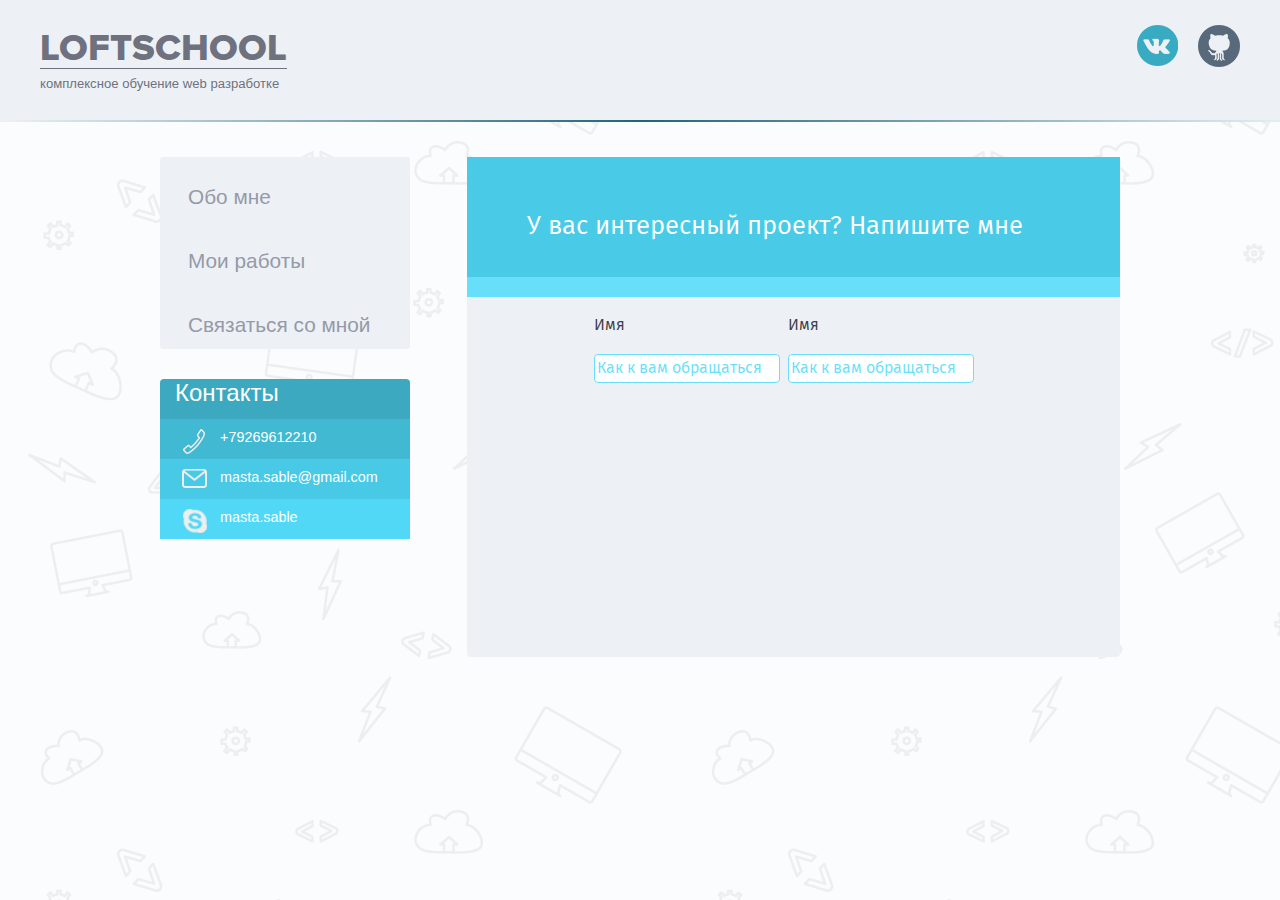
==== feedback.html @ 98a7a345 "поправлены стили" ====
<!DOCTYPE html>
<html>
<head lang="en">
    <meta charset="UTF-8">
    <meta http-equiv="X-UA-COMPATIBLE" content="IE=edge">
    <meta name="viewport" content="with=device-width, initial-scale=1.0"/>

    <!--[if lte IE 8]>
    <script>
        document.createElement("nav");
        document.createElement("header");
        document.createElement("footer");
        document.createElement("section");
        document.createElement("aside");
        document.createElement("article");
    </script>
    <![endif]-->

    <title></title>
    <!-- <link rel="stylesheet" href="css/normalize.css"/> -->
    <link rel="stylesheet" href="css/main.css"/>
</head>
<body>
    <div class="container">
        <header>
            <div class="header-wrap clear">
                <div class="logo">
                    <div id="logo"><h1>LOFTSCHOOL</h1></div>
                    <div id="logo-footer">Комплексное обучение web разработке</div>
                </div>
                <div class="picts">
                    <a href="vk.com"><img id="vk" src="img/vk.png" alt="vk" title="vk"></a>
                    <a href="github.io"><img id="github" src="img/gihtub.png" alt="github" title="github"></a>
                </div>
            </div>
        </header>
        <div class="gradient-line"></div>
        <div class="content clear">
            <nav>
                <div class="main-nav">
                    <ul>
                        <li><a href="index.html" id="info">Обо мне</a></li>
                        <li><a href="projects.html" id="my-projects">Мои работы</a></li>
                        <li><a href="/" id="contact-me">Связаться со мной</a></li>
                    </ul>
                </div>
                <div class="clear"></div>
                <div class="contacts">
                    <ul>
                        <li><span id="contacts">Контакты</span></li>
                        <li><a href="#" id="phone">+79269612210</a></li>
                        <li><a href="#" id="mail">masta.sable@gmail.com</a></li>
                        <li><a href="#" id="skype">masta.sable</a></li>
                    </ul>
                </div>
            </nav>
            <section>
                <article class="feedback fullscreen">
                    <div class="header">
                        <div class="title">У вас интересный проект? Напишите мне</div>
                        <div class="underline"></div>
                    </div>
                    <div class="forms">
                        <div class="row50">
                            <form name="Name">
                                <p>Имя</p>
                                <input type="text" name="Name" placeholder="Как к вам обращаться"/>
                            </form>
                        </div>
                        <div class="row50"><form name="Name">
                            <p>Имя</p>
                            <input type="text" name="Name" placeholder="Как к вам обращаться"/>
                        </form></div>
                        <div class="row100"></div>
                        <div class="row50"></div>
                        <div class="row50"></div>
                        <div class="row50"></div>
                        <div class="row50"></div>
                    </div>
                </article>
            </section>
        </div>
    </div>



    <script src="js/jquery-1.11.2.js"></script>
</body>
</html>
---- css/main.css ----
@import "normalize.css";
@import "fonts/fira.css";
/*
	Fira Sans, 100, 100 italic, 200, 200 italic, 300, 300 italic, 400, 400 italic, 500, 500 italic, 600, 600 italic, 700, 700 italic
*/
@import "fonts/Proxima-Nova/proxima.css";


html, body {
    height: 100%;
    width: 100%;
}

body{
    background: url("../img/background.png") repeat;
    font-size: 100%;
}

h1, h2, h3, h4{
    margin: 0;
}

h1{
    font-size: 2.35em;
}

h2{

    font-weight: normal;
    font-size: 1.65em;
}

header {
    color: #6f727e;
    margin: auto;
    height: 95px;
    background-color: #edf1f5;
    padding-top: 25px;
}

ul{
    list-style: none;
}

img{
    max-width: 100%;
}

.clear:after{
    content: "&nbsp;";
    display: block;
    clear: both;
    visibility: hidden;
    height: 0;
    line-height: 0;
}

.container{
    width: 100%;
    min-height: 100%;
    height: auto!important;
    height: 100%;
}

/* header */

.header-wrap{
    max-width: 1200px;
    height: auto;
    margin: auto;
}

header .logo{
    position: relative;
    float: left;
}

#logo{
    padding-top: 5px;
    font-family: "proxima_extrabold", sans-serif;
    text-transform: uppercase;
    border-bottom: 1px solid #6f727e;
}

header .picts{
    float: right!important;
}

header .picts a{
    float: left;
    margin-left: 20px;
}

.gradient-line{
    height: 2px;
    background: #edf1f5; /* Old browsers */
    background: -moz-linear-gradient(left,  #edf1f5 0%, #1e667a 50%, #e5edf1 100%); /* FF3.6+ */
    background: -webkit-gradient(linear, left top, right top, color-stop(0%,#edf1f5), color-stop(50%,#1e667a), color-stop(100%,#e5edf1)); /* Chrome,Safari4+ */
    background: -webkit-linear-gradient(left,  #edf1f5 0%,#1e667a 50%,#e5edf1 100%); /* Chrome10+,Safari5.1+ */
    background: -o-linear-gradient(left,  #edf1f5 0%,#1e667a 50%,#e5edf1 100%); /* Opera 11.10+ */
    background: -ms-linear-gradient(left,  #edf1f5 0%,#1e667a 50%,#e5edf1 100%); /* IE10+ */
    background: linear-gradient(to right,  #edf1f5 0%,#1e667a 50%,#e5edf1 100%); /* W3C */
    filter: progid:DXImageTransform.Microsoft.gradient( startColorstr='#edf1f5', endColorstr='#e5edf1',GradientType=1 ); /* IE6-9 */
}

#logo-footer{
    font-size: 0.82em;
    padding-top: 7px;
    text-transform: lowercase;
}

/* content */

.content{
    max-width: 960px;
    margin: auto;
    margin-top: 35px;
    box-sizing: border-box;
}

/* navigation */

nav{
    width: 26%;
    float: left;
    overflow: hidden;
}

nav .main-nav{
    border-radius: 4px;
    background-color: #EFF3F7;
    overflow: hidden;
    margin-bottom: 30px;
}

nav .main-nav ul{
    margin: 0;
    padding: 0;
}

nav .main-nav ul li{
    float: left;
    width: 100%;
    background-color: #edf1f5;
}

nav .main-nav ul li a{
    padding: 28px 0 12px 28px;
    font-size: 1.3em;
    color: #959aa8;
    display: block;
    position: relative;
    text-decoration: none;
    background-color: #edf1f5;
}

nav .main-nav ul li a:active{
    color: white;
    background-color: #28a2bb;
}

nav .main-nav ul li a:after{
    content:'';
    display:block;
    position: absolute;
    right: 100%;
    transition: all .3s;
}

nav .main-nav ul li a:hover:after {
    bottom: 0%;
    left: 3%;
    right: 3%;
    border-bottom: 2px solid #3ba8c0;
}

nav .contacts{
    height: 160px;
    border-radius: 4px;
}

nav .contacts ul{
    margin: 0;
    padding: 0;
}

nav .contacts ul li {
    float: left;
    width: 100%;
    margin: auto;
    height: 40px;
}

nav .contacts ul li a{
    padding-top: 10px;
    padding-left: 60px;
    font-size: .9em;
    height: 100%;
    display: block;
    margin: auto;
    color: white;
    text-decoration: none;
    background-repeat: no-repeat;
    background-position: 10% 10px;
}

nav .contacts ul li a:hover{
    text-decoration: underline;
}

#contacts{
    height: 100%;
    display: block;
    color: white;
    text-decoration: none;
    background-color: #3da9c0;
    text-align: left;
    font-size: 1.5em;
    padding-left: 15px;
    border-radius: 4px 4px 0 0;
}

#phone{
    background-color: #41b9d2;
    background-image: url("../img/tel.png");
}

#mail{
    padding-right: 30px;
    background-color: #48c9e6;
    background-image: url("../img/post.png");
}

#skype{
    background-color: #51d8f6;
    background-image: url("../img/skype.png");
}

section{
    width: 68%;
    float: right;
    margin: auto;
    color: #3b3d4b;
    margin-bottom: 70px;
    border-radius: 4px;
}

article{
    font-family: fira_sansbook, sans-serif;
    position: relative;
    margin-bottom: 30px;
    background-color: #edf1f5;
}

.fullscreen{
    border-radius: 4px;
    min-height: 500px;
}

#container{
    width: 615px;
    margin: auto;
}

#container a{
    display: block;
    width: 100%;
    height: 100%;
    text-align: center;
}

.feedback .header{
    padding: 0;
    margin: 0;
    width: 100%;
    color: white;
    border: none;
}

.title{
    font-size: 1.6em;
    background-color: #49cbe8;
    max-width: 100%;
    padding-top: 50px;
    padding-left: 60px;
    padding-bottom: 30px;
}

.underline{
    height: 20px;
    width: 100%;
    background-color: #68dffa;
}

a .top{
    height: 80px;
}

#addproject{
    text-decoration: none;
    color: #28a2bb;
}

#addproject span{
    display: block;
}

.item{
    width: 180px;
    margin: 20px 10px;
    float: left;
    border: 2px solid #28a2bb;
    border-radius: 4px;
    height: 130px;
}

.last{
    border: 2px dashed #28a2bb;
    background-image: url("../img/addimj.png");
    background-repeat: no-repeat;
    background-position: center center;
}

.header{
    color: #28a2bb;
    display: inline-block;
    padding: 18px 25px 13px 30px;
    border-bottom: 2px solid #1E667A;
}



.portrait{
    float: left;
    width: 201px;
    min-height: 200px;
    margin-left: 23px;
    margin-top: 15px;
}

.info{
    float: left;
}

.info ul{
    margin: 0;
}

.info ul li{
    padding-top: 17px;
}

.info ul .skills{
    display: inline-block;
    float: right;
    padding-top: 15px;
}

.info ul .key-skill{
    display: inline-block;
    float: left;
}

.info ul .clear .skills span{
    text-align: center;
    min-width: 40px;
    color: whitesmoke;
    font-size: .7em;
    font-family: fira_sansbold, sans-serif;
    padding-left: 4px;
    padding-right: 4px;
    margin-left: 3px;
    margin-bottom: 10px;
    display: inline-block;
    border: 1px solid #308ca2;
    border-radius: 4px;
    background-color: #308ca2;
    background-image: -webkit-linear-gradient(top, #3da8bf 0%, #308ca2 50%,
    #1e667a 50%, #145c7a 100%);
    background-image: -moz-linear-gradient(top, #3da8bf 0%, #308ca2 50%,
    #1e667a 50%, #1e667a 100%);
    background-image: -o-linear-gradient(top, #3da8bf 0%, #308ca2 50%, #1e667a
    50%, #145c7a 100%);
    background-image: linear-gradient(top, #3da8bf 0%, #308ca2 50%, #1e667a
    50%, #145c7a 100%);

}

input{
    width: 100%;
    border: 1px solid #69dffa;
    border-radius: 4px;
    color: #69dffa;
}

::-webkit-input-placeholder {color:#69dffa;}
::-moz-placeholder          {color:#69dffa;}/* Firefox 19+ */
:-moz-placeholder           {color:#69dffa;}/* Firefox 18- */
:-ms-input-placeholder      {color:#69dffa;}

.forms{
    max-width: 400px!important;
    width: 400px;
    margin: auto;
}

.row50{
    margin: auto;
    margin-right: 10px;
    display: inline-block;
    width: 45%;
}

.row100{
    width: 100%;
}

.list{
    padding-left: 65px;
    margin-top: 20px;
}

.list li{
    margin-bottom: 37px;
}

li .left{
    min-width: 50px;
    display: inline-block;
    float: left;

}

li .right{
    clear: left;
    display: inline-block;
    margin-left: 40px;

}





/* footer */

footer{
    margin: -60px auto 0;
    height: 60px;
    clear: both;
    position: relative;
    overflow: hidden;
    width: 100%;
    display: inline-block;
}

footer .copyright{
    background-color: #edf1f5;
    height: 100%;
}

footer .copyright p{
    color: #6f727e;
    font-size: .9em;
    margin: 0;
    padding: 15px 0;
    text-align: center;
}







@media screen and (min-width: 1141px){
    header .logo{
        float: left;
    }

    header .picts{
        float: right;
    }

    footer .contacts{
        display: none;
    }

}

@media (min-width: 961px) and (max-width: 1140px) {

    footer .contacts{
        display: none;
    }
}

@media (min-width: 769px) and (max-width: 960px) {
    nav{
        display: none;
    }

    section{
        width: 92%;
        margin-left: 4%;
        margin-right: 4%;
    }

    footer .contacts{
        min-width: 100%;
        display: inline-block;
    }

    footer .contacts ul{
        margin: 0;
        padding: 0;
    }

    footer .contacts ul li {
        float: left;
        width: 33.3%;
        height: 33px;
    }

    footer .contacts ul li a{
        height: 100%;
        display: block;
        margin: auto;
        color: white;
        text-decoration: none;
        text-align: center;
        background-repeat: no-repeat;
        background-position: 10% 10px;
        padding-top: 13px;
        padding-bottom: 0;
        font-size: .9em;
    }

    footer .contacts ul li a:hover{
        text-decoration: underline;
    }

}

@media (min-width: 321px) and  (max-width: 768px) {
    nav{
        display: none;
    }

    section{
        width: 92%;
        margin-left: 4%;
        margin-right: 4%;
    }

    #container{
        width: 98%;
    }

    footer .contacts{
        display: block;
    }

    footer .contacts ul{
        margin: 0;
        padding: 0;
    }

    footer .contacts ul li {
        float: left;
        width: 100%;
        min-height: 46px;
    }

    footer .contacts ul li a{
        height: 100%;
        display: block;
        margin: auto;
        color: white;
        text-decoration: none;
        text-align: center;
        background-repeat: no-repeat;
        background-position: 10% 10px;
        padding-top: 13px;
        padding-bottom: 13px;
        font-size: .9em;
    }

    footer .contacts ul li a:hover{
        text-decoration: underline;
    }

}

@media (max-width: 320px){
    nav{
        display: none;
    }

    section{
        width: 100%;
    }

    footer .contacts{
        display: block;
    }

    footer .contacts ul{
        margin: 0;
        padding: 0;
    }

    footer .contacts ul li {
        float: left;
        width: 100%;
        min-height: 46px;
    }

    footer .contacts ul li a{
        height: 100%;
        display: block;
        margin: auto;
        color: white;
        text-decoration: none;
        text-align: center;
        background-repeat: no-repeat;
        background-position: 10% 10px;
        padding-top: 13px;
        padding-bottom: 13px;
        font-size: .9em;
    }

    footer .contacts ul li a:hover{
        text-decoration: underline;
    }
}
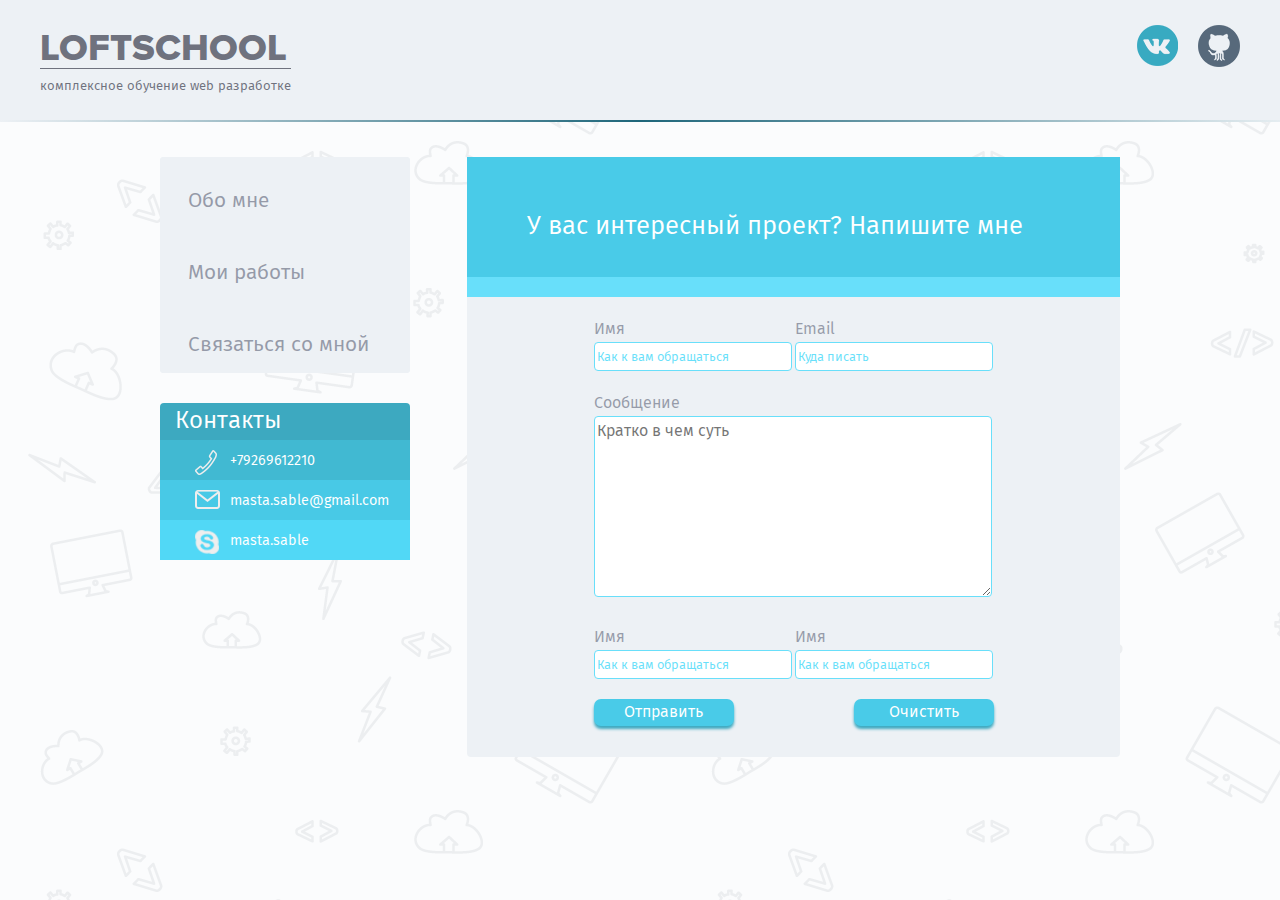
==== commit 01e6c3ec: "поправлены стили" ====
--- a/feedback.html
+++ b/feedback.html
@@ -41,7 +41,7 @@
                     <ul>
                         <li><a href="index.html" id="info">Обо мне</a></li>
                         <li><a href="projects.html" id="my-projects">Мои работы</a></li>
-                        <li><a href="/" id="contact-me">Связаться со мной</a></li>
+                        <li><a href="feedback.html" id="contact-me">Связаться со мной</a></li>
                     </ul>
                 </div>
                 <div class="clear"></div>
@@ -61,21 +61,26 @@
                         <div class="underline"></div>
                     </div>
                     <div class="forms">
-                        <div class="row50">
+                        <div class="row50 left">
                             <form name="Name">
                                 <p>Имя</p>
                                 <input type="text" name="Name" placeholder="Как к вам обращаться"/>
                             </form>
                         </div>
-                        <div class="row50"><form name="Name">
-                            <p>Имя</p>
-                            <input type="text" name="Name" placeholder="Как к вам обращаться"/>
+                        <div class="row50 right"><form name="Email">
+                            <p>Email</p>
+                            <input type="email" name="Email" placeholder="Куда писать"/>
                         </form></div>
-                        <div class="row100"></div>
-                        <div class="row50"></div>
-                        <div class="row50"></div>
-                        <div class="row50"></div>
-                        <div class="row50"></div>
+                        <div class="row100">
+                            <p>Сообщение</p>
+                            <textarea name="message" id="message" cols="45" rows="7" placeholder="Кратко в чем суть"></textarea>
+                        </div>
+                        <div class="row50"><p>Имя</p>
+                            <input type="text" name="Name" placeholder="Как к вам обращаться"/></div>
+                        <div class="row50"><p>Имя</p>
+                            <input type="text" name="Name" placeholder="Как к вам обращаться"/></div>
+                        <div class="btnleft"><button id="submit">Отправить</button></div>
+                        <div class="btnright"><button id="reset">Очистить</button></div>
                     </div>
                 </article>
             </section>
--- a/css/main.css
+++ b/css/main.css
@@ -19,6 +19,8 @@
 h1, h2, h3, h4{
     margin: 0;
 }
+
+p{padding: 0; margin: 0;}
 
 h1{
     font-size: 2.35em;
@@ -60,6 +62,7 @@
     min-height: 100%;
     height: auto!important;
     height: 100%;
+    font-family: fira_sansbook, sans-serif;
 }
 
 /* header */
@@ -187,21 +190,21 @@
 nav .contacts ul li {
     float: left;
     width: 100%;
-    margin: auto;
-    height: 40px;
 }
 
 nav .contacts ul li a{
     padding-top: 10px;
-    padding-left: 60px;
+    padding-left: 70px;
     font-size: .9em;
-    height: 100%;
+    width: 100%;
+    height: 30px;
+    float: left;
     display: block;
     margin: auto;
     color: white;
     text-decoration: none;
     background-repeat: no-repeat;
-    background-position: 10% 10px;
+    background-position: 35px 10px;
 }
 
 nav .contacts ul li a:hover{
@@ -250,11 +253,16 @@
     position: relative;
     margin-bottom: 30px;
     background-color: #edf1f5;
+    border-radius: 4px;
 }
 
 .fullscreen{
     border-radius: 4px;
-    min-height: 500px;
+    height: auto;
+}
+
+.feedback{
+    height: 600px;
 }
 
 #container{
@@ -268,6 +276,7 @@
     height: 100%;
     text-align: center;
 }
+
 
 .feedback .header{
     padding: 0;
@@ -386,33 +395,69 @@
 
 }
 
-input{
+input, textarea{
     width: 100%;
     border: 1px solid #69dffa;
     border-radius: 4px;
     color: #69dffa;
 }
 
-::-webkit-input-placeholder {color:#69dffa;}
-::-moz-placeholder          {color:#69dffa;}/* Firefox 19+ */
-:-moz-placeholder           {color:#69dffa;}/* Firefox 18- */
-:-ms-input-placeholder      {color:#69dffa;}
+textarea{
+    width: 98%;
+}
+
+input::-webkit-input-placeholder {color:#69dffa; font-size: .8em; text-indent: 0px;   transition: text-indent 0.3s ease;}
+input::-moz-placeholder          {color:#69dffa; font-size: .8em; text-indent: 0px;   transition: text-indent 0.3s ease;}
+input:-moz-placeholder           {color:#69dffa; font-size: .8em; text-indent: 0px;   transition: text-indent 0.3s ease;}
+input:-ms-input-placeholder      {color:#69dffa; font-size: .8em; text-indent: 0px;   transition: text-indent 0.3s ease;}
+input:focus::-webkit-input-placeholder {color:#69dffa; font-size: .8em; text-indent: 500px;   transition: text-indent 0.3s ease;}
+input:focus::-moz-placeholder          {color:#69dffa; font-size: .8em; text-indent: 500px;   transition: text-indent 0.3s ease;}
+input:focus:-moz-placeholder           {color:#69dffa; font-size: .8em; text-indent: 500px;   transition: text-indent 0.3s ease;}
+input:focus:-ms-input-placeholder      {color:#69dffa; font-size: .8em; text-indent: 500px;   transition: text-indent 0.3s ease;}
+
+button{
+    width: 140px;
+    border: none;
+    border-radius: 7px;
+    color: white;
+    background-color: #49cbe8;
+    -webkit-box-shadow: 0px 3px 3px #3da9c0;
+    -moz-box-shadow: 0px 3px 3px #3da9c0;
+    box-shadow: 0px 3px 3px #3da9c0;
+}
+
+button:hover{
+    background-color: #859eb6;
+    -webkit-box-shadow: 0px 3px 3px #666;
+    -moz-box-shadow: 0px 3px 3px #666;
+    box-shadow: 0px 3px 3px #666;
+}
+
+.btnleft{float: left}
+.btnright{float:right}
 
 .forms{
     max-width: 400px!important;
     width: 400px;
     margin: auto;
+    color: #969ba9;
+    padding-top: 20px;
 }
 
 .row50{
-    margin: auto;
-    margin-right: 10px;
-    display: inline-block;
-    width: 45%;
+    padding-bottom: 20px;
+    padding-right: 5px;
+    display: inline-block;
+    width: 48%;
 }
 
 .row100{
     width: 100%;
+    padding-bottom: 20px;
+}
+
+.row100 input{
+    height: 150px;
 }
 
 .list{
@@ -466,6 +511,10 @@
     padding: 15px 0;
     text-align: center;
 }
+
+
+
+/*Модальное окно*/
 
 
 
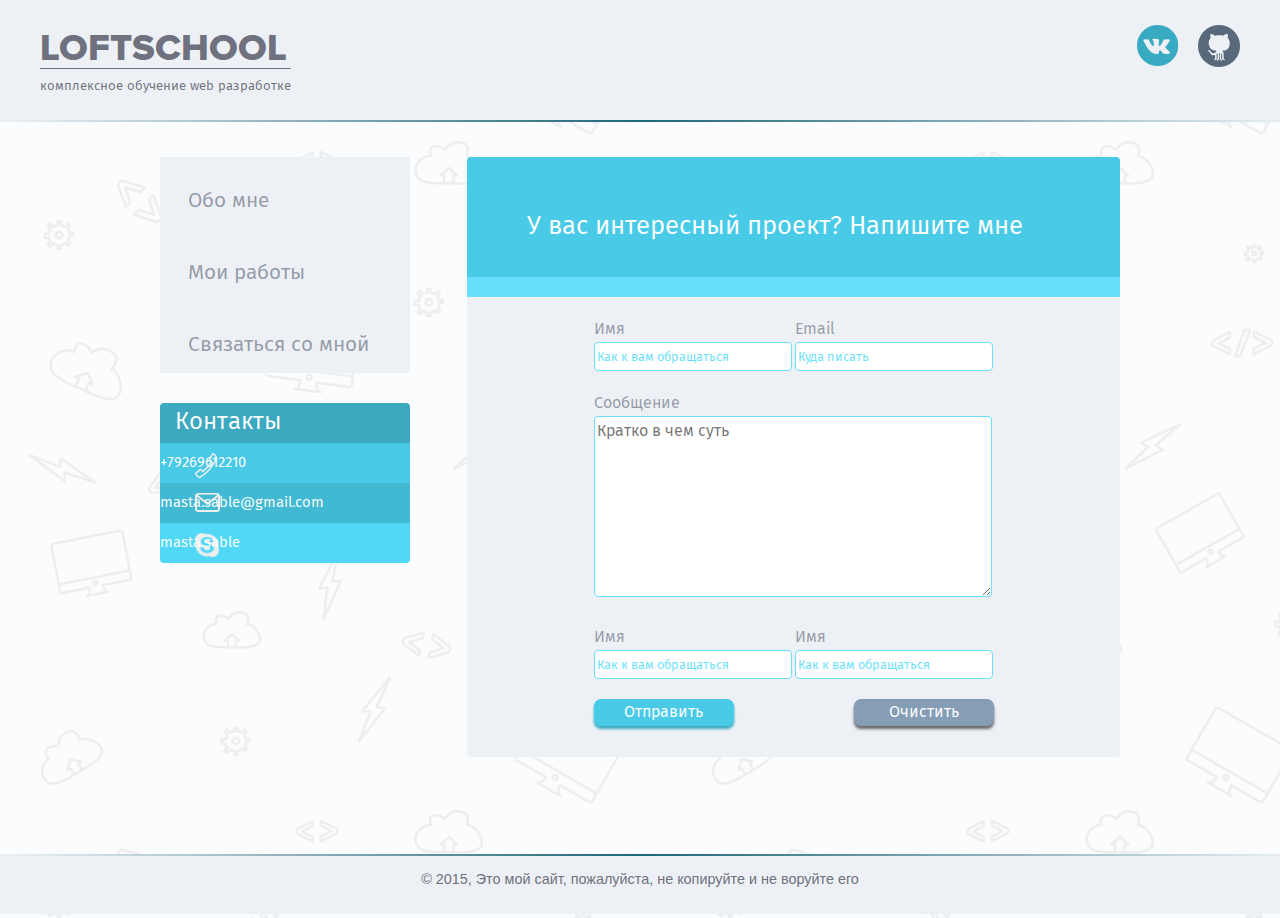
==== commit f43f2ff7: "Поправил меню контактов, скругли углы, добавил модальное окно" ====
--- a/feedback.html
+++ b/feedback.html
@@ -44,7 +44,7 @@
                         <li><a href="feedback.html" id="contact-me">Связаться со мной</a></li>
                     </ul>
                 </div>
-                <div class="clear"></div>
+
                 <div class="contacts">
                     <ul>
                         <li><span id="contacts">Контакты</span></li>
@@ -79,14 +79,26 @@
                             <input type="text" name="Name" placeholder="Как к вам обращаться"/></div>
                         <div class="row50"><p>Имя</p>
                             <input type="text" name="Name" placeholder="Как к вам обращаться"/></div>
-                        <div class="btnleft"><button id="submit">Отправить</button></div>
-                        <div class="btnright"><button id="reset">Очистить</button></div>
+                        <div class="btn-left"><button id="submit">Отправить</button></div>
+                        <div class="btn-right"><button id="reset">Очистить</button></div>
                     </div>
                 </article>
             </section>
         </div>
     </div>
-
+    <footer id="footer">
+        <div class="contacts clear">
+            <ul>
+                <li><a href="#" id="phone">+79269612210</a></li>
+                <li><a href="#" id="mail">masta.sable@gmail.com</a></li>
+                <li><a href="#" id="skype">masta.sable</a></li>
+            </ul>
+        </div>
+        <div class="gradient-line"></div>
+        <div class="copyright">
+            <p>&copy;&nbsp2015, Это мой сайт, пожалуйста, не копируйте и не воруйте его</p>
+        </div>
+    </footer>
 
 
     <script src="js/jquery-1.11.2.js"></script>
--- a/css/main.css
+++ b/css/main.css
@@ -178,8 +178,9 @@
 }
 
 nav .contacts{
-    height: 160px;
+    overflow: hidden;
     border-radius: 4px;
+
 }
 
 nav .contacts ul{
@@ -188,31 +189,36 @@
 }
 
 nav .contacts ul li {
+    display: block;
     float: left;
     width: 100%;
 }
 
 nav .contacts ul li a{
-    padding-top: 10px;
-    padding-left: 70px;
-    font-size: .9em;
-    width: 100%;
-    height: 30px;
-    float: left;
+    font-size: .925em;
+    width: 100%;
+    line-height: 40px;
     display: block;
     margin: auto;
     color: white;
     text-decoration: none;
     background-repeat: no-repeat;
     background-position: 35px 10px;
-}
-
-nav .contacts ul li a:hover{
+    float: left;
+}
+
+.whitespace{
+    display: inline-block;
+    width: 80px;
+}
+
+.btn-contacts:hover{
     text-decoration: underline;
 }
 
+
 #contacts{
-    height: 100%;
+    line-height: 40px;
     display: block;
     color: white;
     text-decoration: none;
@@ -220,17 +226,15 @@
     text-align: left;
     font-size: 1.5em;
     padding-left: 15px;
-    border-radius: 4px 4px 0 0;
 }
 
 #phone{
+    background-color: #48c9e6;
+    background-image: url("../img/tel.png");
+}
+
+#mail{
     background-color: #41b9d2;
-    background-image: url("../img/tel.png");
-}
-
-#mail{
-    padding-right: 30px;
-    background-color: #48c9e6;
     background-image: url("../img/post.png");
 }
 
@@ -249,6 +253,7 @@
 }
 
 article{
+    overflow: hidden;
     font-family: fira_sansbook, sans-serif;
     position: relative;
     margin-bottom: 30px;
@@ -420,21 +425,55 @@
     border: none;
     border-radius: 7px;
     color: white;
+}
+
+.bnt-blue button{
     background-color: #49cbe8;
     -webkit-box-shadow: 0px 3px 3px #3da9c0;
     -moz-box-shadow: 0px 3px 3px #3da9c0;
     box-shadow: 0px 3px 3px #3da9c0;
 }
 
-button:hover{
+.right button{
     background-color: #859eb6;
     -webkit-box-shadow: 0px 3px 3px #666;
     -moz-box-shadow: 0px 3px 3px #666;
     box-shadow: 0px 3px 3px #666;
 }
 
-.btnleft{float: left}
-.btnright{float:right}
+.btn-left button{
+    float: left;
+    background-color: #49cbe8;
+    -webkit-box-shadow: 0px 3px 3px #3da9c0;
+    -moz-box-shadow: 0px 3px 3px #3da9c0;
+    box-shadow: 0px 3px 3px #3da9c0;
+}
+
+.btn-right button{
+    float:right;
+    background-color: #859eb6;
+    -webkit-box-shadow: 0px 3px 3px #666;
+    -moz-box-shadow: 0px 3px 3px #666;
+    box-shadow: 0px 3px 3px #666;
+}
+
+button:hover{
+    -webkit-box-shadow: none;
+    -moz-box-shadow: none;
+    box-shadow: none;
+}
+
+.btn-left button:active{
+    -webkit-box-shadow: 0px -3px 3px #3da9c0;
+    -moz-box-shadow: 0px -3px 3px #3da9c0;
+    box-shadow: 0px -3px 3px #3da9c0;
+}
+
+.btn-right button:active{
+    -webkit-box-shadow: 0px -3px 3px #666;
+    -moz-box-shadow: 0px -3px 3px #666;
+    box-shadow: 0px -3px 3px #666;
+}
 
 .forms{
     max-width: 400px!important;
@@ -515,8 +554,77 @@
 
 
 /*Модальное окно*/
-
-
+#modal{
+    width: 365px;
+    height: 480px;
+    border-radius: 5px;
+    background-color: #eff3f7;
+    position: fixed;
+    display: none;
+    top:50%;
+    left: 50%;
+    margin-top: -240px;
+    margin-left: -180px;
+    opacity: 0;
+    z-index: 5;
+    padding: 20px 10px;
+    font-family: fira_sansbook, sans-serif;
+}
+
+#modal input{
+    margin-bottom: 20px;
+}
+
+#modal form{
+    width: 92%;
+    margin: auto;
+}
+
+#modal_close {
+    width: 21px;
+    height: 21px;
+    position: absolute;
+    top: 10px;
+    right: 10px;
+    cursor: pointer;
+    display: block;
+}
+
+#overlay{
+    z-index: 3;
+    position: fixed;
+    background-color: #3b3d4b;
+    opacity: 0.8;
+    width: 100%;
+    height: 100%;
+    top: 0;
+    left: 0;
+    cursor: pointer;
+    display: none;
+}
+
+.modal-head{
+    width: 100%;
+    color: #FBFCFD;
+    font-size: 24px;
+    font-weight: 400;
+    background-color: #00CCEA;
+    position: relative;
+    border-bottom: 9px solid #00e0fb;
+    margin-bottom: 20px;
+}
+
+.modal-head #modal_close{
+    border-radius: 50%;
+    background: url('../img/close.png') #00CCEA;
+    width: 25px;
+    height: 25px;
+    top: 10px;
+    right: 11px;
+    position: absolute;
+    cursor: pointer;
+    float: right;
+}
 
 
 
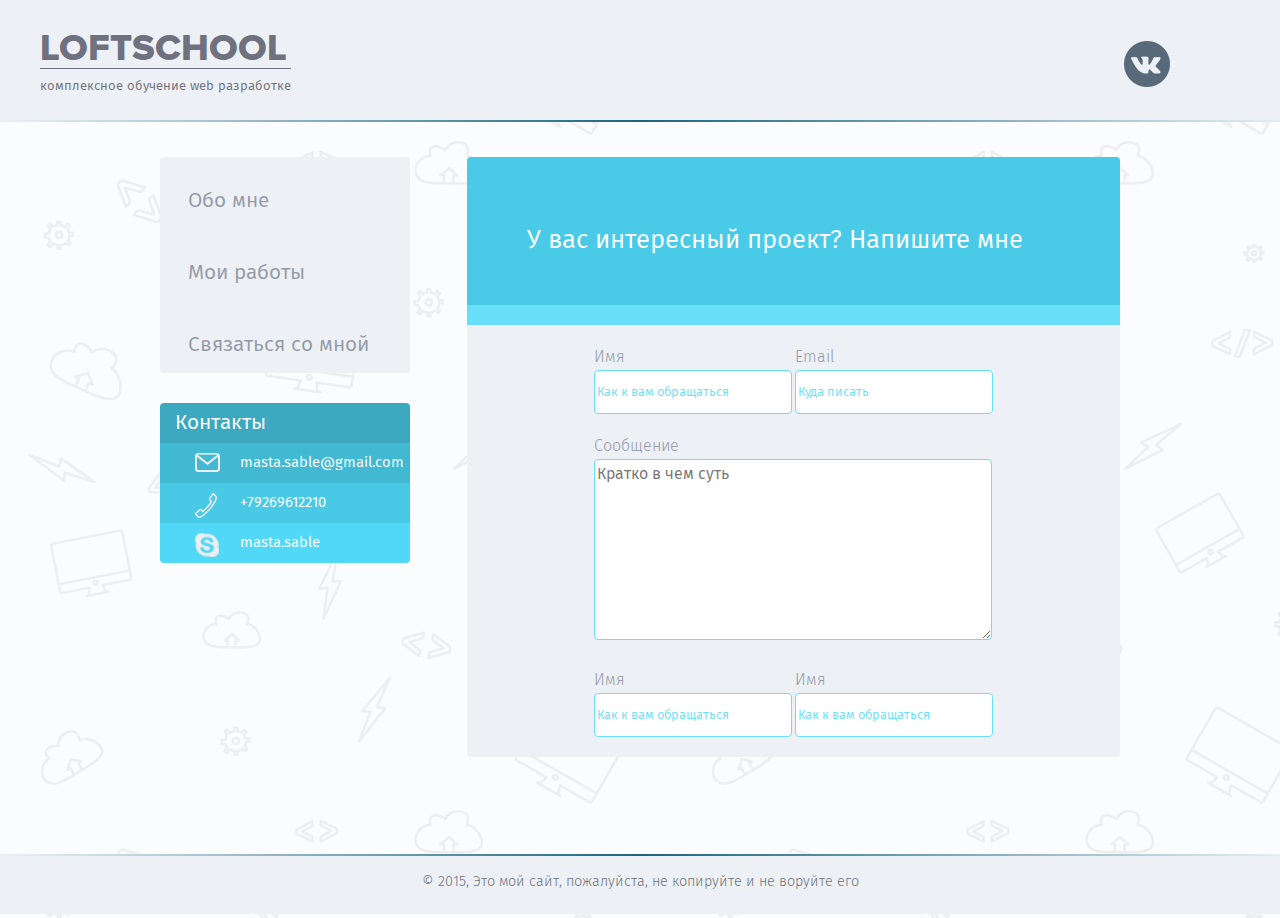
==== commit ad74bcd1: "Закончена работа над стиллями" ====
--- a/feedback.html
+++ b/feedback.html
@@ -23,15 +23,15 @@
 <body>
     <div class="container">
         <header>
-            <div class="header-wrap clear">
+            <div class="header-wrap">
                 <div class="logo">
                     <div id="logo"><h1>LOFTSCHOOL</h1></div>
                     <div id="logo-footer">Комплексное обучение web разработке</div>
                 </div>
-                <div class="picts">
-                    <a href="vk.com"><img id="vk" src="img/vk.png" alt="vk" title="vk"></a>
-                    <a href="github.io"><img id="github" src="img/gihtub.png" alt="github" title="github"></a>
-                </div>
+                <ul class="social-icons">
+                    <li><a href="vk.com/funky_busturd" id="vk"></a></li>
+                    <li><a href="github.com/mastasable" id="github"></a></li>
+                </ul>
             </div>
         </header>
         <div class="gradient-line"></div>
@@ -44,13 +44,12 @@
                         <li><a href="feedback.html" id="contact-me">Связаться со мной</a></li>
                     </ul>
                 </div>
-
                 <div class="contacts">
                     <ul>
-                        <li><span id="contacts">Контакты</span></li>
-                        <li><a href="#" id="phone">+79269612210</a></li>
-                        <li><a href="#" id="mail">masta.sable@gmail.com</a></li>
-                        <li><a href="#" id="skype">masta.sable</a></li>
+                        <li><span id="contacts">Контакты</li>
+                        <li><a href="#" id="mail"><span class="whitespace"></span><span class="btn-contacts">masta.sable@gmail.com</span></a></li>
+                        <li><a href="#" id="phone"><span class="whitespace"></span><span class="btn-contacts">+79269612210</span></a></li>
+                        <li><a href="#" id="skype"><span class="whitespace"></span><span class="btn-contacts">masta.sable</span></a></li>
                     </ul>
                 </div>
             </nav>
@@ -79,8 +78,8 @@
                             <input type="text" name="Name" placeholder="Как к вам обращаться"/></div>
                         <div class="row50"><p>Имя</p>
                             <input type="text" name="Name" placeholder="Как к вам обращаться"/></div>
-                        <div class="btn-left"><button id="submit">Отправить</button></div>
-                        <div class="btn-right"><button id="reset">Очистить</button></div>
+                        <div ><button id="submit" class="btn-left">Отправить</button></div>
+                        <div ><button id="reset" class="btn-right">Очистить</button></div>
                     </div>
                 </article>
             </section>
--- a/css/main.css
+++ b/css/main.css
@@ -18,9 +18,14 @@
 
 h1, h2, h3, h4{
     margin: 0;
-}
-
-p{padding: 0; margin: 0;}
+    font-weight: 500;
+}
+
+p{
+    padding: 0;
+    margin: 0;
+    font-family: fira_sanslight, sans-serif;
+}
 
 h1{
     font-size: 2.35em;
@@ -74,25 +79,43 @@
 }
 
 header .logo{
+    display: inline-block;
     position: relative;
     float: left;
 }
 
-#logo{
+header #logo{
     padding-top: 5px;
     font-family: "proxima_extrabold", sans-serif;
     text-transform: uppercase;
     border-bottom: 1px solid #6f727e;
 }
 
-header .picts{
+header .social-icons{
     float: right!important;
 }
 
-header .picts a{
-    float: left;
-    margin-left: 20px;
-}
+header .social-icons li{
+    display: inline-block;
+    height: 47px;
+    width: 47px;
+    margin-left: 18px;
+}
+
+header .social-icons li:first-child{
+    margin-left: 0;
+}
+
+header .social-icons li a{
+    display: block;
+    height: 100%;
+    width: 100%;
+}
+
+#vk{ background: url("../img/vk.png") no-repeat;}
+#vk:hover{ background: url("../img/vk1.png") no-repeat;}
+#github{ background: url("../img/github.png") no-repeat;}
+#github:hover{ background: url("../img/github1.png") no-repeat;}
 
 .gradient-line{
     height: 2px;
@@ -160,6 +183,7 @@
 nav .main-nav ul li a:active{
     color: white;
     background-color: #28a2bb;
+    border-bottom: none;
 }
 
 nav .main-nav ul li a:after{
@@ -223,8 +247,7 @@
     color: white;
     text-decoration: none;
     background-color: #3da9c0;
-    text-align: left;
-    font-size: 1.5em;
+    font-size: 1.3em;
     padding-left: 15px;
 }
 
@@ -338,7 +361,9 @@
 .header{
     color: #28a2bb;
     display: inline-block;
-    padding: 18px 25px 13px 30px;
+    line-height: 68px;
+    padding-left: 20px;
+    padding-right: 20px;
     border-bottom: 2px solid #1E667A;
 }
 
@@ -358,6 +383,7 @@
 
 .info ul{
     margin: 0;
+    font-family: fira_sanslight, sans-serif;
 }
 
 .info ul li{
@@ -407,6 +433,10 @@
     color: #69dffa;
 }
 
+input{
+    line-height: 40px;
+}
+
 textarea{
     width: 98%;
 }
@@ -441,15 +471,16 @@
     box-shadow: 0px 3px 3px #666;
 }
 
-.btn-left button{
-    float: left;
+.btn-left{float: left;}
+
+.btn-left, .btn{
     background-color: #49cbe8;
     -webkit-box-shadow: 0px 3px 3px #3da9c0;
     -moz-box-shadow: 0px 3px 3px #3da9c0;
     box-shadow: 0px 3px 3px #3da9c0;
 }
 
-.btn-right button{
+.btn-right{
     float:right;
     background-color: #859eb6;
     -webkit-box-shadow: 0px 3px 3px #666;
@@ -463,7 +494,7 @@
     box-shadow: none;
 }
 
-.btn-left button:active{
+.btn-left button:active, .btn:active{
     -webkit-box-shadow: 0px -3px 3px #3da9c0;
     -moz-box-shadow: 0px -3px 3px #3da9c0;
     box-shadow: 0px -3px 3px #3da9c0;
@@ -556,7 +587,6 @@
 /*Модальное окно*/
 #modal{
     width: 365px;
-    height: 480px;
     border-radius: 5px;
     background-color: #eff3f7;
     position: fixed;
@@ -567,12 +597,12 @@
     margin-left: -180px;
     opacity: 0;
     z-index: 5;
-    padding: 20px 10px;
     font-family: fira_sansbook, sans-serif;
-}
-
-#modal input{
-    margin-bottom: 20px;
+    overflow: hidden;
+}
+
+#modal label{
+    color: #aaafba;
 }
 
 #modal form{
@@ -590,6 +620,25 @@
     display: block;
 }
 
+div.fileinputs{
+    position: relative;
+}
+div.fakefile{
+    position: absolute;
+    top: 0;
+    left: 0;
+    z-index: 6;
+}
+
+input.file{
+    position: relative;
+    text-align: right;
+    -moz-opacity: 0;
+    filter:alpha(opacity: 0);
+    z-index: 7;
+    opacity: 0;
+}
+
 #overlay{
     z-index: 3;
     position: fixed;
@@ -604,14 +653,15 @@
 }
 
 .modal-head{
-    width: 100%;
+    max-width: 100%;
     color: #FBFCFD;
     font-size: 24px;
     font-weight: 400;
     background-color: #00CCEA;
     position: relative;
     border-bottom: 9px solid #00e0fb;
-    margin-bottom: 20px;
+    line-height: 40px;
+    padding-left: 20px;
 }
 
 .modal-head #modal_close{
@@ -624,6 +674,12 @@
     position: absolute;
     cursor: pointer;
     float: right;
+}
+
+#btn-add-project{
+    width: 100%;
+    text-align: center;
+    margin: 13px auto 20px;
 }
 
 
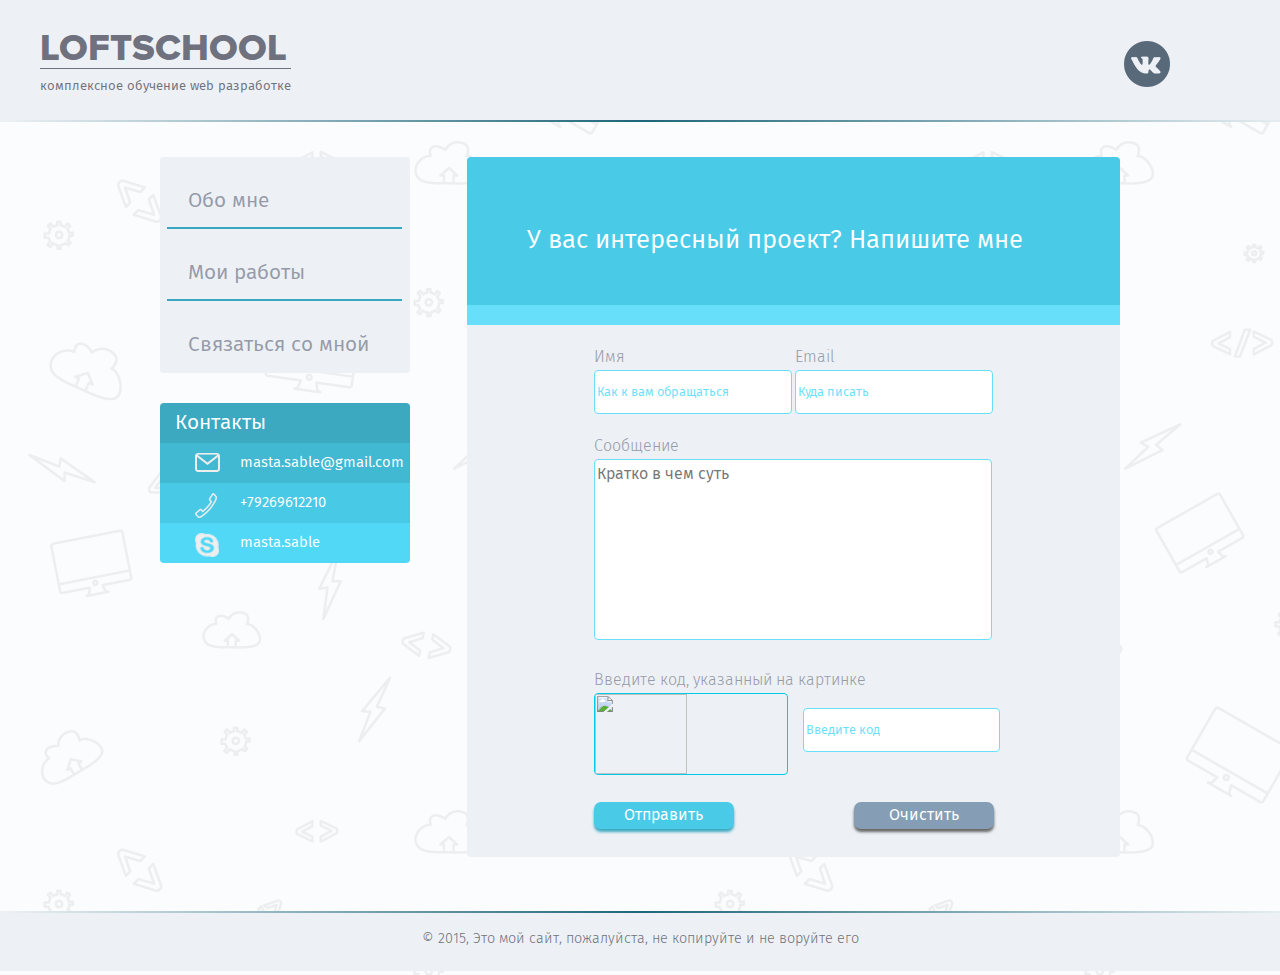
==== commit 5eaae984: "complete" ====
--- a/feedback.html
+++ b/feedback.html
@@ -48,7 +48,7 @@
                     <ul>
                         <li><span id="contacts">Контакты</li>
                         <li><a href="#" id="mail"><span class="whitespace"></span><span class="btn-contacts">masta.sable@gmail.com</span></a></li>
-                        <li><a href="#" id="phone"><span class="whitespace"></span><span class="btn-contacts">+79269612210</span></a></li>
+                        <li><a href="tel+79269612210" id="phone"><span class="whitespace"></span><span class="btn-contacts">+79269612210</span></a></li>
                         <li><a href="#" id="skype"><span class="whitespace"></span><span class="btn-contacts">masta.sable</span></a></li>
                     </ul>
                 </div>
@@ -74,10 +74,11 @@
                             <p>Сообщение</p>
                             <textarea name="message" id="message" cols="45" rows="7" placeholder="Кратко в чем суть"></textarea>
                         </div>
-                        <div class="row50"><p>Имя</p>
-                            <input type="text" name="Name" placeholder="Как к вам обращаться"/></div>
-                        <div class="row50"><p>Имя</p>
-                            <input type="text" name="Name" placeholder="Как к вам обращаться"/></div>
+                        <div class="captcha">
+                            <p>Введите код, указанный на картинке</p>
+                            <img src="img/captcha.jpg" alt=""/>
+                            <form><input type="text" name="captcha" placeholder="Введите код"/></form>
+                        </div>
                         <div ><button id="submit" class="btn-left">Отправить</button></div>
                         <div ><button id="reset" class="btn-right">Очистить</button></div>
                     </div>
--- a/css/main.css
+++ b/css/main.css
@@ -164,11 +164,13 @@
     padding: 0;
 }
 
-nav .main-nav ul li{
-    float: left;
+nav .main-nav ul li {
+    margin: auto;
     width: 100%;
     background-color: #edf1f5;
 }
+
+
 
 nav .main-nav ul li a{
     padding: 28px 0 12px 28px;
@@ -177,29 +179,39 @@
     display: block;
     position: relative;
     text-decoration: none;
-    background-color: #edf1f5;
-}
-
-nav .main-nav ul li a:active{
-    color: white;
-    background-color: #28a2bb;
-    border-bottom: none;
-}
-
-nav .main-nav ul li a:after{
-    content:'';
-    display:block;
+}
+
+
+
+nav .main-nav ul li a:hover{
+    color: #3ba8c0;
+}
+
+
+nav .main-nav ul li a:after {
+    content: '';
+    display: block;
     position: absolute;
-    right: 100%;
-    transition: all .3s;
-}
-
-nav .main-nav ul li a:hover:after {
-    bottom: 0%;
+    bottom: 0;
     left: 3%;
     right: 3%;
     border-bottom: 2px solid #3ba8c0;
 }
+
+nav .main-nav ul li.active{
+    border-bottom: none;
+    margin-top: -2px;
+    background-color: #3ba8c0;
+}
+
+nav .main-nav ul li.active a{
+    color: white;
+}
+
+#contact-me:after{
+    border-bottom: none;
+}
+
 
 nav .contacts{
     overflow: hidden;
@@ -286,11 +298,11 @@
 
 .fullscreen{
     border-radius: 4px;
-    height: auto;
+    min-height: 600px;
 }
 
 .feedback{
-    height: 600px;
+    min-height: 700px;
 }
 
 #container{
@@ -330,7 +342,7 @@
 }
 
 a .top{
-    height: 80px;
+    height: 100px;
 }
 
 #addproject{
@@ -343,19 +355,41 @@
 }
 
 .item{
+    margin-top: 20px;
     width: 180px;
-    margin: 20px 10px;
     float: left;
-    border: 2px solid #28a2bb;
+    height: 160px;
+    overflow: hidden;
+    z-index: 1;
+}
+
+.item a .image{
+    display: block;
+    width: auto;
+    height: 130px;
+    border: 2px solid #308ca2;
     border-radius: 4px;
+    overflow: hidden;
+}
+
+.item a{
+    text-decoration: none;
+    color: #3b3d4b;
+}
+
+.item img:hover{
+    -moz-opacity: 0.20;
+    opacity:.20;
+    filter: alpha(opacity=20);
+}
+
+
+.last{
     height: 130px;
-}
-
-.last{
     border: 2px dashed #28a2bb;
     background-image: url("../img/addimj.png");
     background-repeat: no-repeat;
-    background-position: center center;
+    background-position: center 60px;
 }
 
 .header{
@@ -431,6 +465,7 @@
     border: 1px solid #69dffa;
     border-radius: 4px;
     color: #69dffa;
+    resize: none;
 }
 
 input{
@@ -528,6 +563,22 @@
 
 .row100 input{
     height: 150px;
+}
+
+.captcha{
+    margin-bottom: 20px;
+}
+
+.captcha img{
+    height: 80px;
+    width: 48%;
+    border: 1px solid #00CCEA;
+    border-radius: 4px;
+}
+
+.captcha form{
+    float: right;
+    padding-top: 15px;
 }
 
 .list{
@@ -620,25 +671,6 @@
     display: block;
 }
 
-div.fileinputs{
-    position: relative;
-}
-div.fakefile{
-    position: absolute;
-    top: 0;
-    left: 0;
-    z-index: 6;
-}
-
-input.file{
-    position: relative;
-    text-align: right;
-    -moz-opacity: 0;
-    filter:alpha(opacity: 0);
-    z-index: 7;
-    opacity: 0;
-}
-
 #overlay{
     z-index: 3;
     position: fixed;
@@ -657,7 +689,7 @@
     color: #FBFCFD;
     font-size: 24px;
     font-weight: 400;
-    background-color: #00CCEA;
+    background-color: #00ccea;
     position: relative;
     border-bottom: 9px solid #00e0fb;
     line-height: 40px;
@@ -676,11 +708,48 @@
     float: right;
 }
 
-#btn-add-project{
-    width: 100%;
-    text-align: center;
-    margin: 13px auto 20px;
-}
+.file-upload{
+    border: 1px solid #00ccea;
+    background: white;
+    height: 40px;
+    border-radius: 4px;
+    width: 100%;
+}
+
+.file-upload button{
+    float: right;
+    background:  #00ccea;
+    border-radius: 0;
+    width: auto;
+    height: 100%;
+}
+
+.file-upload button img{
+    margin-top: 4px;
+}
+
+.file-upload div{
+    line-height: 40px;
+    color: #69DFFA;
+    vertical-align: middle;
+    font-size: .9em;
+    width: 100%;
+}
+
+.file-upload input[type=file]{
+    position: absolute;
+    left: 0;
+    top: 0;
+    width: 100%;
+    height: 100%;
+    transform: scale(20);
+    letter-spacing: 10em; /* ie 9 fix */
+    -ms-transform: scale(20); /* ie 9 fix */
+    visibility: hidden;
+    cursor: pointer;
+}
+
+
 
 
 
